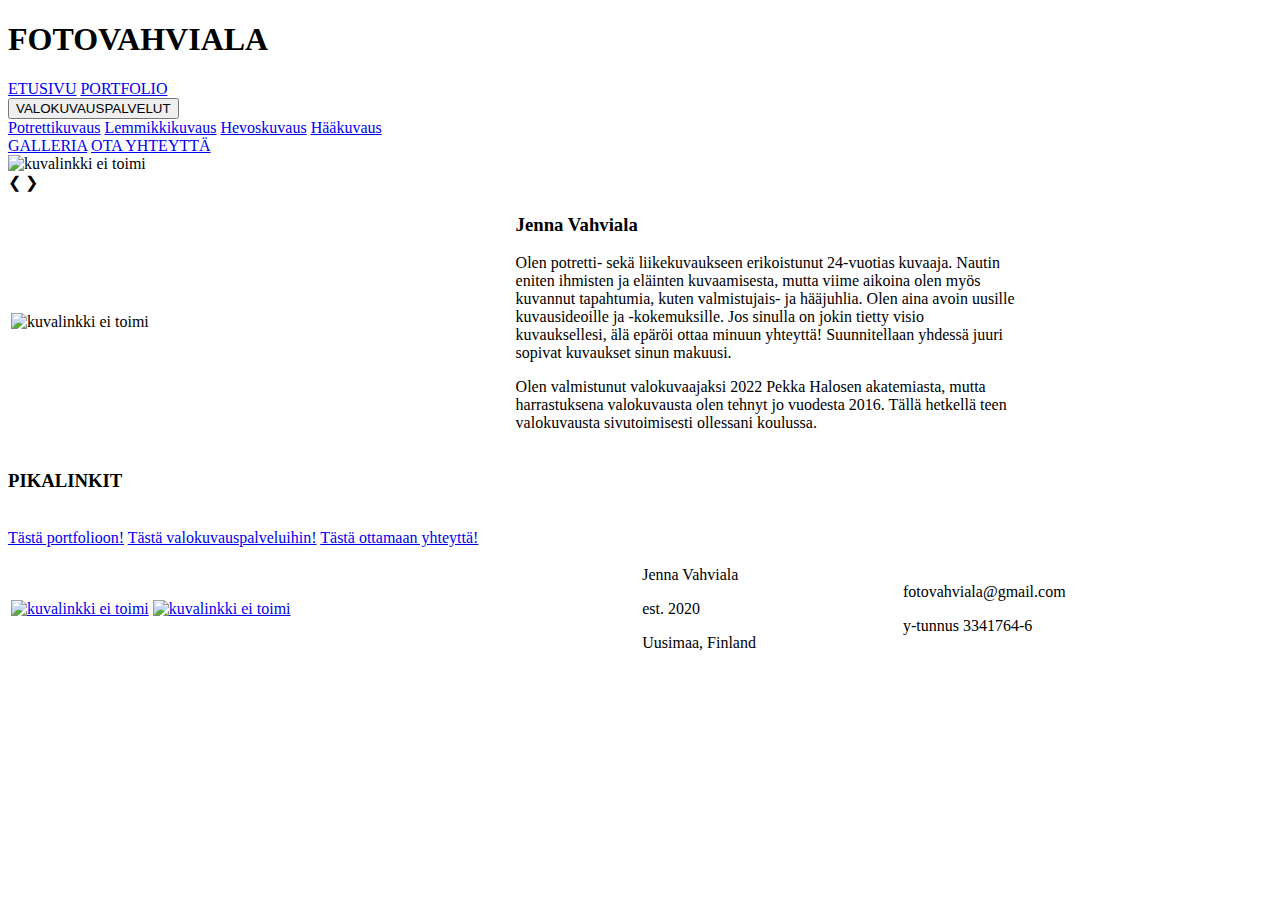
==== index.html @ df37fdba "Add files via upload" ====
<!DOCTYPE html>
<html lang="fi">

<head>
    <title>Fotovahviala</title>
    <link rel="stylesheet" href="./styles/styles.css">
</head>

<body>

    <header>
        <h1>FOTOVAHVIALA</h1>
    </header>
        
    <div class="navi1">
        <nav>
            <a href="index.html">ETUSIVU</a>
            <a href="portfolio.html">PORTFOLIO</a>
            <div class="dropdown">
              <button class="dropbtn" onclick="document.location='valokuvauspalvelut.html'">VALOKUVAUSPALVELUT</button>
                <div class="dropdown-content">
                  <a href="potrettikuvaus.html">Potrettikuvaus</a>
                  <a href="lemmikkikuvaus.html">Lemmikkikuvaus</a>
                  <a href="hevoskuvaus.html">Hevoskuvaus</a>
                  <a href="haakuvaus.html">Hääkuvaus</a>
                </div>
            </div>
            <a href="https://fotovahviala.kuvat.fi/kuvat/" target="_blank">GALLERIA</a>
            <a href="otayhteytta.html">OTA YHTEYTTÄ</a>
              
          </nav>
    </div>

    <div class="slideshow-container">
        
        <div class="mySlides fade">
          <div class="numbertext"></div>
          <img src="./images/_MG_1750.jpg" alt="kuvalinkki ei toimi" style="width:100%">
        </div>

        <div class="mySlides fade">
          <div class="numbertext"></div>
          <img src="./images/Ruusu.jpg" alt="kuvalinkki ei toimi" style="width:100%">
        </div>
            
        <div class="mySlides fade">
          <div class="numbertext"></div>
          <img src="./images/_MG_7803.jpg" alt="kuvalinkki ei toimi" style="width:100%">
        </div>
            
        <div class="mySlides fade">
          <div class="numbertext"></div>
          <img src="./images/Jasmin+Tomppa.jpg" alt="kuvalinkki ei toimi" style="width:100%">
        </div>

        <div class="mySlides fade">
          <div class="numbertext"></div>
          <img src="./images/Nala.jpg" alt="kuvalinkki ei toimi" style="width:100%">
        </div>

        <div class="mySlides fade">
          <div class="numbertext"></div>
          <img src="./images/Linda-12.jpg" alt="kuvalinkki ei toimi" style="width:100%">
        </div>
        
        <div class="mySlides fade">
          <div class="numbertext"></div>
          <img src="./images/Kurpitsa.jpg" alt="kuvalinkki ei toimi" style="width:100%">
        </div>

        <div class="mySlides fade">
          <div class="numbertext"></div>
          <img src="./images/Suomenlinna24-10.jpg" alt="kuvalinkki ei toimi" style="width:100%">
        </div>

        <div class="mySlides fade">
          <div class="numbertext"></div>
          <img src="./images/_MG_7243.jpg" alt="kuvalinkki ei toimi" style="width:100%">
        </div>

        <div class="mySlides fade">
          <div class="numbertext"></div>
          <img src="./images/Caro ja Tuukka-2.jpg" alt="kuvalinkki ei toimi" style="width:100%">
        </div>
 
        <a class="prev" onclick="plusSlides(-1)">❮</a>
        <a class="next" onclick="plusSlides(1)">❯</a>
            
        </div>

  
    <table class="mina" style="width:80%">
      <tr>
        <td style="width:50%">
          <img src="./images/Pyha24.jpg" alt="kuvalinkki ei toimi" style="width:500px">
        </td>
        <td style="width:50%">
          <h3>Jenna Vahviala</h3>
          <p>
            Olen potretti- sekä liikekuvaukseen erikoistunut 24-vuotias kuvaaja. Nautin eniten ihmisten ja eläinten kuvaamisesta,
            mutta viime aikoina olen myös kuvannut tapahtumia, kuten valmistujais- ja hääjuhlia. Olen aina avoin uusille
            kuvausideoille ja -kokemuksille. Jos sinulla on jokin tietty visio kuvauksellesi, älä epäröi ottaa minuun
            yhteyttä! Suunnitellaan yhdessä juuri sopivat kuvaukset sinun makuusi.
          </p>
          <p>
            Olen valmistunut valokuvaajaksi 2022 Pekka Halosen akatemiasta, mutta harrastuksena valokuvausta olen tehnyt jo
            vuodesta 2016. Tällä hetkellä teen valokuvausta sivutoimisesti ollessani koulussa.
          </p>
        </td>
        </tr>
    </table>

    <h3>PIKALINKIT</h3><br>
    <div class="linkkinappulat">

      <a href="portfolio.html" id="portfoliolinkki">Tästä portfolioon!</a>
      <a href="valokuvauspalvelut.html" id="valokuvauspalvelulinkki">Tästä valokuvauspalveluihin!</a>
      <a href="otayhteytta.html" id="yhteyslinkki">Tästä ottamaan yhteyttä!</a>
    </div>

            
        <script>
        let slideIndex = 1;
        showSlides(slideIndex);
            
        function plusSlides(n) {
          showSlides(slideIndex += n);
        }
            
        function currentSlide(n) {
          showSlides(slideIndex = n);
        }
            
        function showSlides(n) {
          let i;
          let slides = document.getElementsByClassName("mySlides");
          let dots = document.getElementsByClassName("dot");
          if (n > slides.length) {slideIndex = 1}    
          if (n < 1) {slideIndex = slides.length}
            for (i = 0; i < slides.length; i++) {
             slides[i].style.display = "none";  
            }
            for (i = 0; i < dots.length; i++) {
           dots[i].className = dots[i].className.replace(" active", "");
              }
              slides[slideIndex-1].style.display = "block";  
              dots[slideIndex-1].className += " active";
            }
        </script>



        <footer>
          <table style="width:100%">
            <tr>
              <td >
                <div class="footerlinkit">
                  <a href="https://www.facebook.com/p/Fotovahviala-100065127505962/" target="_blank"><img src="./images/facebook-logo.jpg" alt="kuvalinkki ei toimi"></a>
                  <a href="https://www.instagram.com/fotovahviala/" target="_blank"><img src="./images/ig-logo.jpg" alt="kuvalinkki ei toimi"></a>
                </div>
              </td>
              <td id="footertekstit1" >
                <p>Jenna Vahviala</p>
                <p>est. 2020</p>
                <p>Uusimaa, Finland</p>
              </td>
              <td id="footertekstit2" >
                <p>fotovahviala@gmail.com</p>
                <p>y-tunnus 3341764-6</p>
              </td>
              </tr>
          </table>
        </footer>


    </body>

</html>
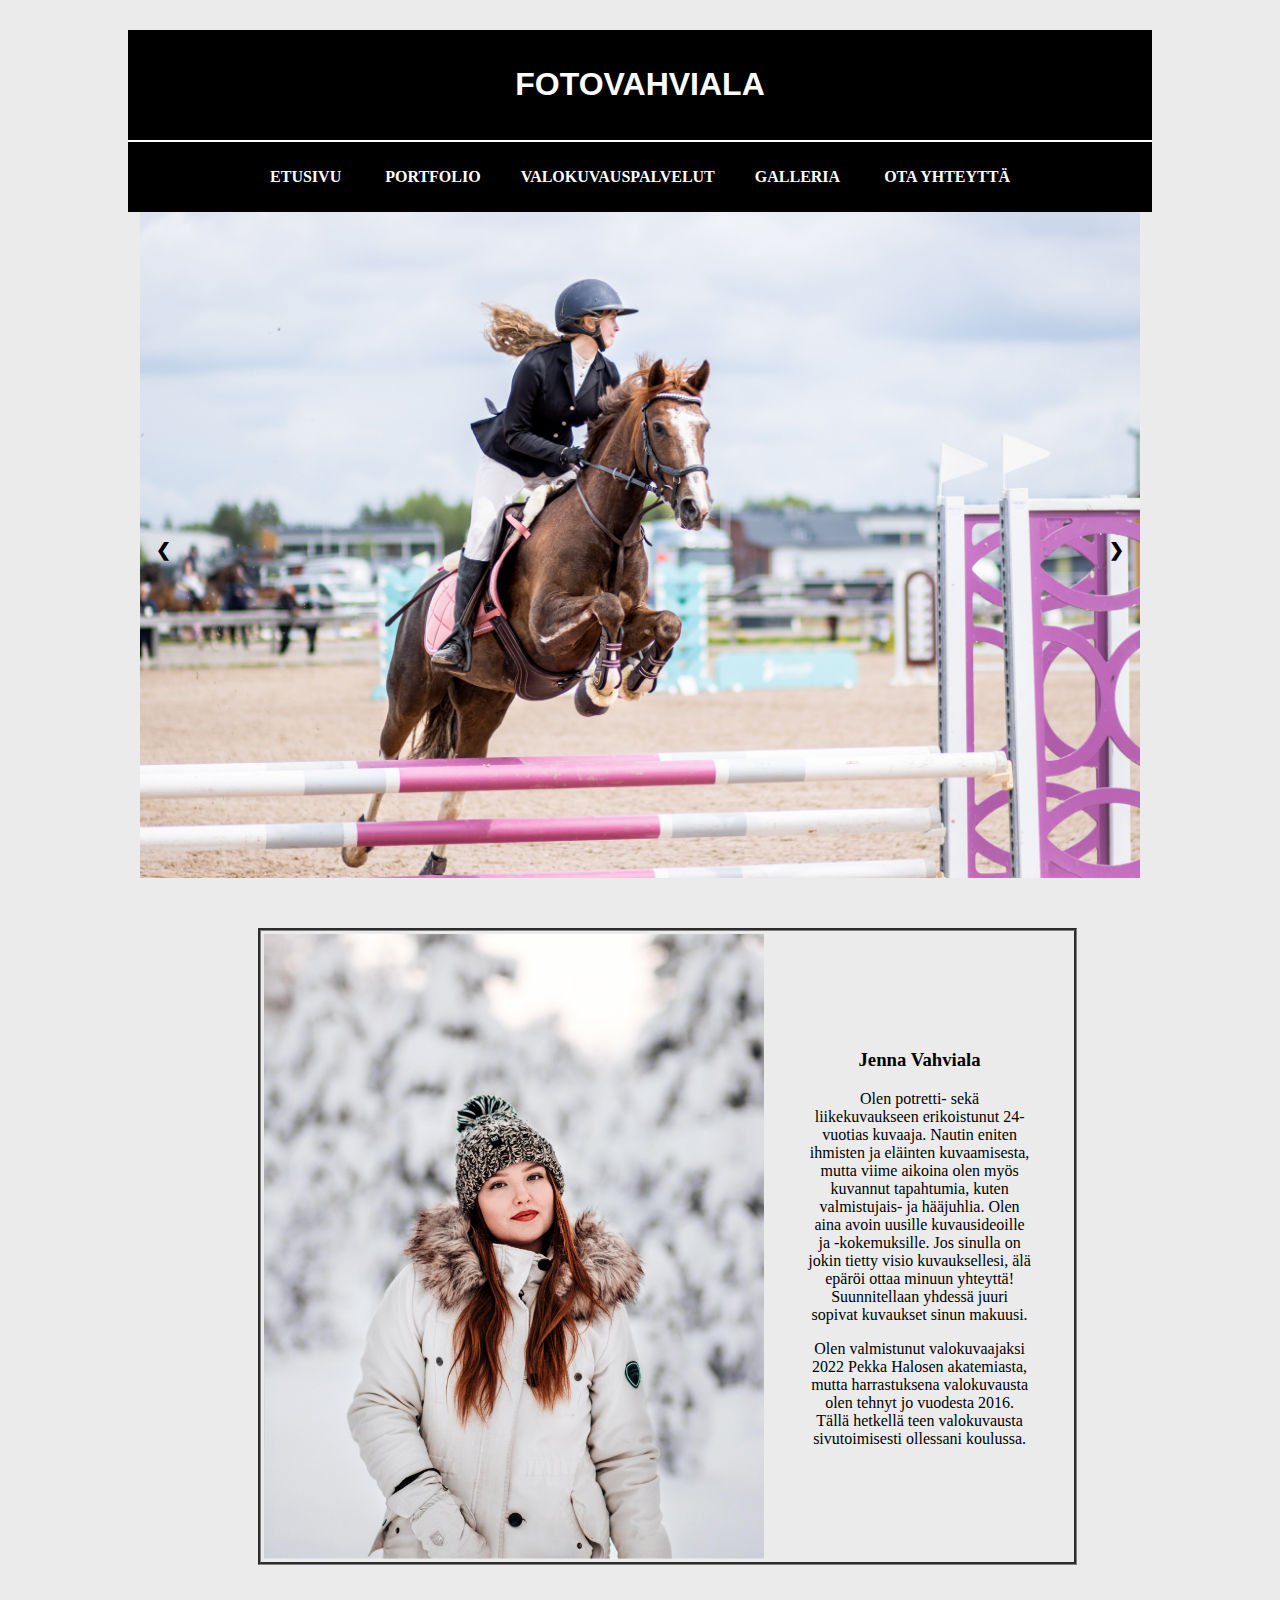
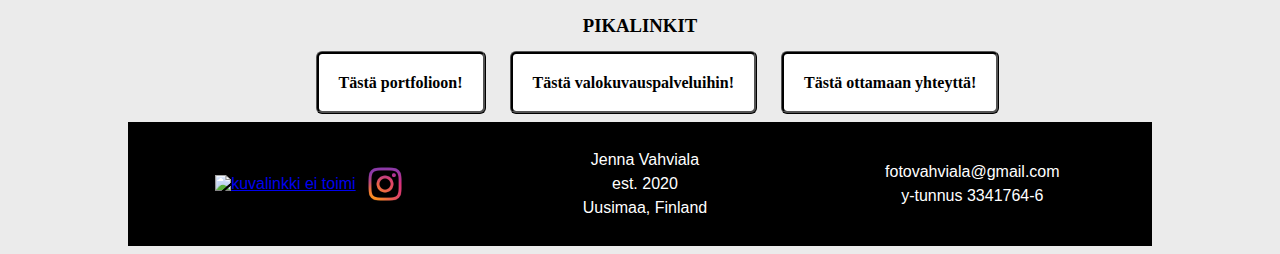
==== commit 2d86a43a: "Update index.html" ====
--- a/index.html
+++ b/index.html
@@ -80,7 +80,7 @@
 
         <div class="mySlides fade">
           <div class="numbertext"></div>
-          <img src="./images/Caro ja Tuukka-2.jpg" alt="kuvalinkki ei toimi" style="width:100%">
+          <img src="./images/Caro_ja_Tuukka-2.jpg" alt="kuvalinkki ei toimi" style="width:100%">
         </div>
  
         <a class="prev" onclick="plusSlides(-1)">❮</a>
@@ -175,4 +175,4 @@
 
     </body>
 
-</html>+</html>
--- a/styles/styles.css
+++ b/styles/styles.css
@@ -0,0 +1,308 @@
+body {
+    background-color: rgb(235, 235, 235);
+    width: 80%;
+    margin-left: auto;
+    margin-right: auto;
+    font-family: Serif, Garamond;
+}
+
+header, footer {
+    text-align: center;
+    color: white;
+    margin-top: 30px;
+    background-color: black;
+    padding: 15px;
+    font-family: Arial, sans-serif;
+}
+
+footer p {
+  line-height: 1;
+}
+
+nav {
+    text-align: center;
+    background-color: black;
+    padding: 10px;
+}
+
+nav a {
+    color: white;
+    padding: 20px;
+    text-decoration: none;
+    font-weight: bold;
+}
+
+.navi1 {
+    border-top: solid white 2px;
+}
+
+#footertekstit1, #footertekstit2 {
+  width: 33%;
+}
+
+#footertekstit1 p, #footertekstit2 p {
+  line-height: 0.5;
+}
+
+.footerlinkit img {
+  width: 50px;
+}
+
+/* DROPDOWN */
+
+.dropbtn {
+  background-color: black;
+  color:white;
+  padding: 16px;
+  font-size: 16px;
+  border: none;
+  font-family: Serif, Garamond;
+  font-weight: bold;
+  cursor: pointer;
+}
+
+.dropdown {
+  position: relative;
+  display: inline-block;
+}
+
+.dropdown-content {
+  display: none;
+  position: absolute;
+  background-color: #f1f1f1;
+  min-width: 160px;
+  box-shadow: 0px 8px 16px 0px rgba(0,0,0,0.2);
+  z-index: 1;
+}
+
+.dropdown-content a {
+  color: black;
+  padding: 15px;
+  text-decoration: none;
+  display: block;
+}
+
+.dropdown-content a:hover {
+  background-color: #ddd;
+}
+
+.dropdown:hover .dropdown-content {
+  display: block;
+}
+
+.dropdown:hover .dropbtn {
+  background-color: #000000;
+}
+
+/* SLIDESHOW */
+
+* {box-sizing: border-box}
+.mySlides {display: none}
+img {vertical-align: middle;}
+
+.slideshow-container {
+    max-width: 1000px;
+    position: relative;
+    margin: auto;
+}
+  
+.prev, .next {
+    cursor: pointer;
+    position: absolute;
+    top: 50%;
+    width: auto;
+    padding: 16px;
+    margin-top: -22px;
+    color: rgb(0, 0, 0);
+    font-weight: bold;
+    font-size: 18px;
+    transition: 0.6s ease;
+    border-radius: 0 3px 3px 0;
+    user-select: none;
+}
+
+.next {
+    right: 0;
+    border-radius: 3px 0 0 3px;
+}
+
+.prev:hover, .next:hover {
+    background-color: rgba(0,0,0,0.8);
+}
+  
+.active {
+    background-color: #717171;
+}
+
+.fade {
+    animation-name: fade;
+    animation-duration: 1.5s;
+}
+  
+  @keyframes fade {
+    from {opacity: .4} 
+    to {opacity: 1}
+}
+
+  @media only screen and (max-width: 300px) {
+    .prev, .next,.text {font-size: 11px}
+}
+
+/* KERTOMUS ITSESTÄ ETUSIVU */
+
+h3, p {
+  text-align: center;
+}
+
+.mina {
+  margin: 50px;
+  margin-left: 130px;
+  border-style: groove;
+}
+
+.mina p {
+  padding-left: 40px;
+  padding-right: 40px;
+}
+
+.linkkinappulat {
+  text-align: center;
+  margin-left: 35px;
+}
+
+.linkkinappulat a {
+  color: rgb(0, 0, 0);
+  padding: 20px;
+  text-decoration: none;
+  font-weight: bold;
+  border: #000000 ridge;
+  border-radius: 6px;
+  background-color: white;
+  margin: 10px;
+}
+
+/* PORTFOLIO */
+
+.portfolio img {
+  border: 1px solid #ddd;
+  border-radius: 4px;
+  padding: 5px;
+  width: 150px;
+}
+
+.column {
+  margin-left: 130px;
+  margin-right: auto;
+}
+
+/* VALOKUVAUSPALVELUT */
+
+#valokuvaustiedot {
+  padding-right: 15%;
+  padding-left: 15%;
+  margin-top: 40px;
+}
+
+.kuvalinkit a {
+  margin: 30px;
+}
+
+.kuvapaketti {
+  text-align: center;
+}
+
+.kuvapaketti img {
+  width: 500px;
+}
+
+.kuvapaketti td {
+  width: 50%;
+}
+
+.kuvapaketti1 {
+  background-color: #969696;
+}
+
+.kuvapaketti3 {
+  background-color: #969696;
+}
+
+.lemmikkikuvat img {
+  width: 300px;
+}
+
+.lemmikkigalleria img {
+  margin-left: auto;
+  margin-right: auto;
+}
+
+.hevosgalleria p {
+  text-align: center;
+  margin: 30px;
+}
+
+.haakuvaus {
+  margin-left: 150px;
+  margin-right: 150px;
+  margin-bottom: 100px;
+}
+
+.eisopivaa a {
+  color: black;
+  text-decoration: none;
+  padding: 20px;
+  border: black solid 2px;
+  border-radius: 50px;
+  text-align: center;
+}
+
+.eisopivaa {
+  text-align: center;
+}
+
+.eisopivaa h3 {
+  margin-bottom: 40px;
+}
+
+.kuvapaketti p {
+  padding-left: 100px;
+  padding-right: 100px;
+}
+
+.haakuvat {
+  margin-left: 30px;
+  margin-bottom: 80px;
+}
+
+
+/* OTA YHTEYTTÄ */
+
+h2 {
+  text-align: center;
+  padding: 20px;
+}
+
+form {
+  width: 50%;
+  text-align: center;
+  display: flex;
+  flex-direction: column;
+  margin-left: auto;
+  margin-right: auto;
+}
+
+form input,
+form select,
+form textarea {
+  padding: 8px;
+  border: 1px solid rgb(68, 68, 68);
+  border-radius: 4px;
+}
+
+.otayhteytta {
+  text-align : center;
+}
+
+.image {
+  margin-top: 40px;
+}
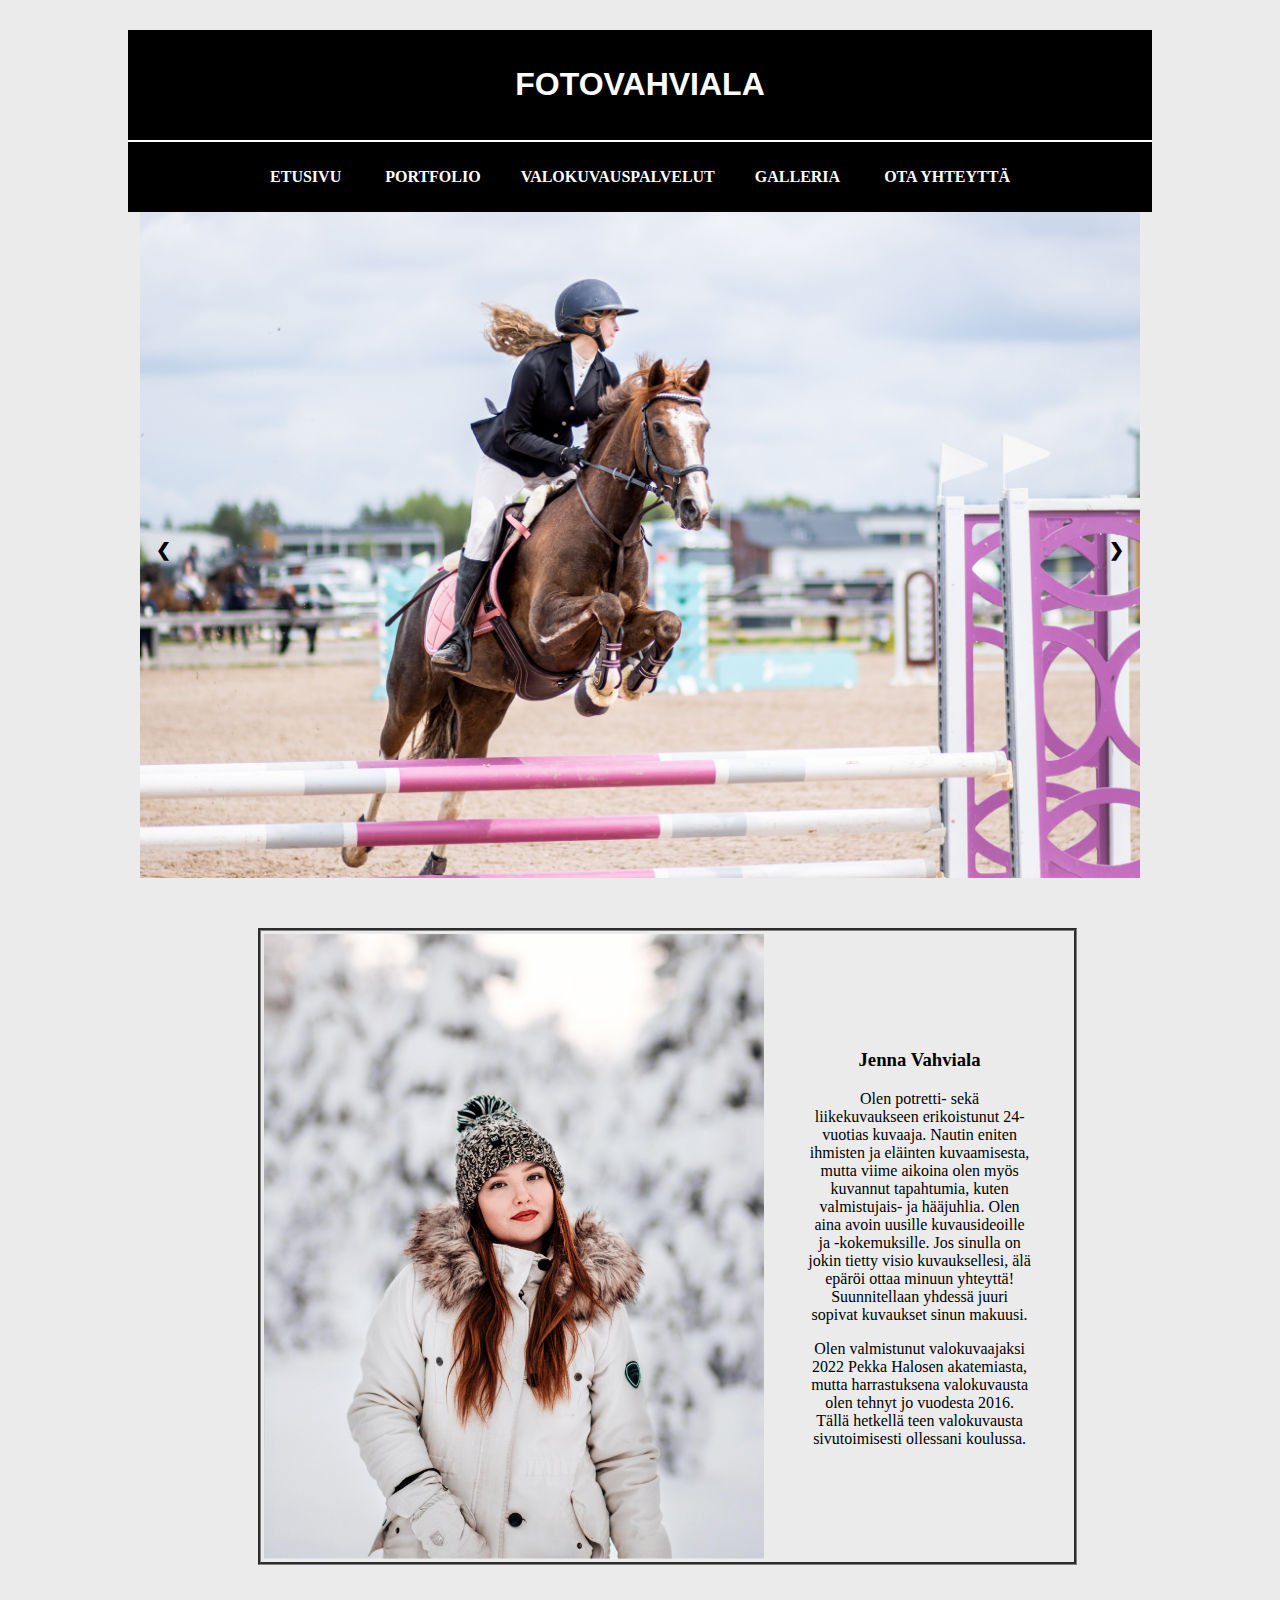
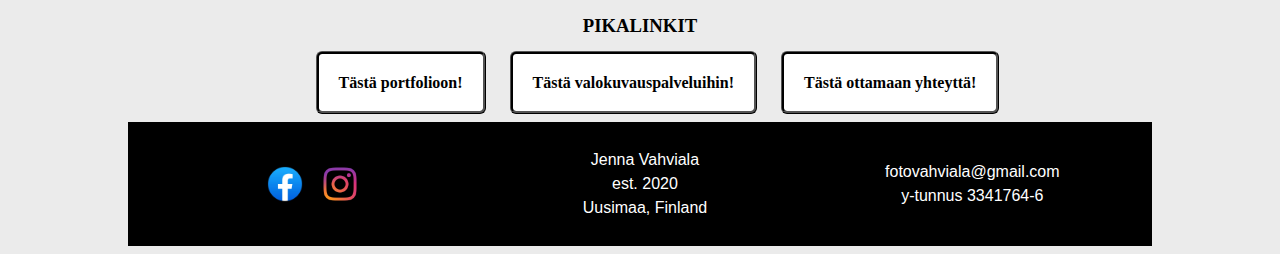
==== commit 9a1e6974: "Update index.html" ====
--- a/index.html
+++ b/index.html
@@ -35,7 +35,7 @@
         
         <div class="mySlides fade">
           <div class="numbertext"></div>
-          <img src="./images/_MG_1750.jpg" alt="kuvalinkki ei toimi" style="width:100%">
+          <img src="./images/MG_1750.jpg" alt="kuvalinkki ei toimi" style="width:100%">
         </div>
 
         <div class="mySlides fade">
@@ -45,7 +45,7 @@
             
         <div class="mySlides fade">
           <div class="numbertext"></div>
-          <img src="./images/_MG_7803.jpg" alt="kuvalinkki ei toimi" style="width:100%">
+          <img src="./images/MG_7803.jpg" alt="kuvalinkki ei toimi" style="width:100%">
         </div>
             
         <div class="mySlides fade">
@@ -75,7 +75,7 @@
 
         <div class="mySlides fade">
           <div class="numbertext"></div>
-          <img src="./images/_MG_7243.jpg" alt="kuvalinkki ei toimi" style="width:100%">
+          <img src="./images/MG_7243.jpg" alt="kuvalinkki ei toimi" style="width:100%">
         </div>
 
         <div class="mySlides fade">
